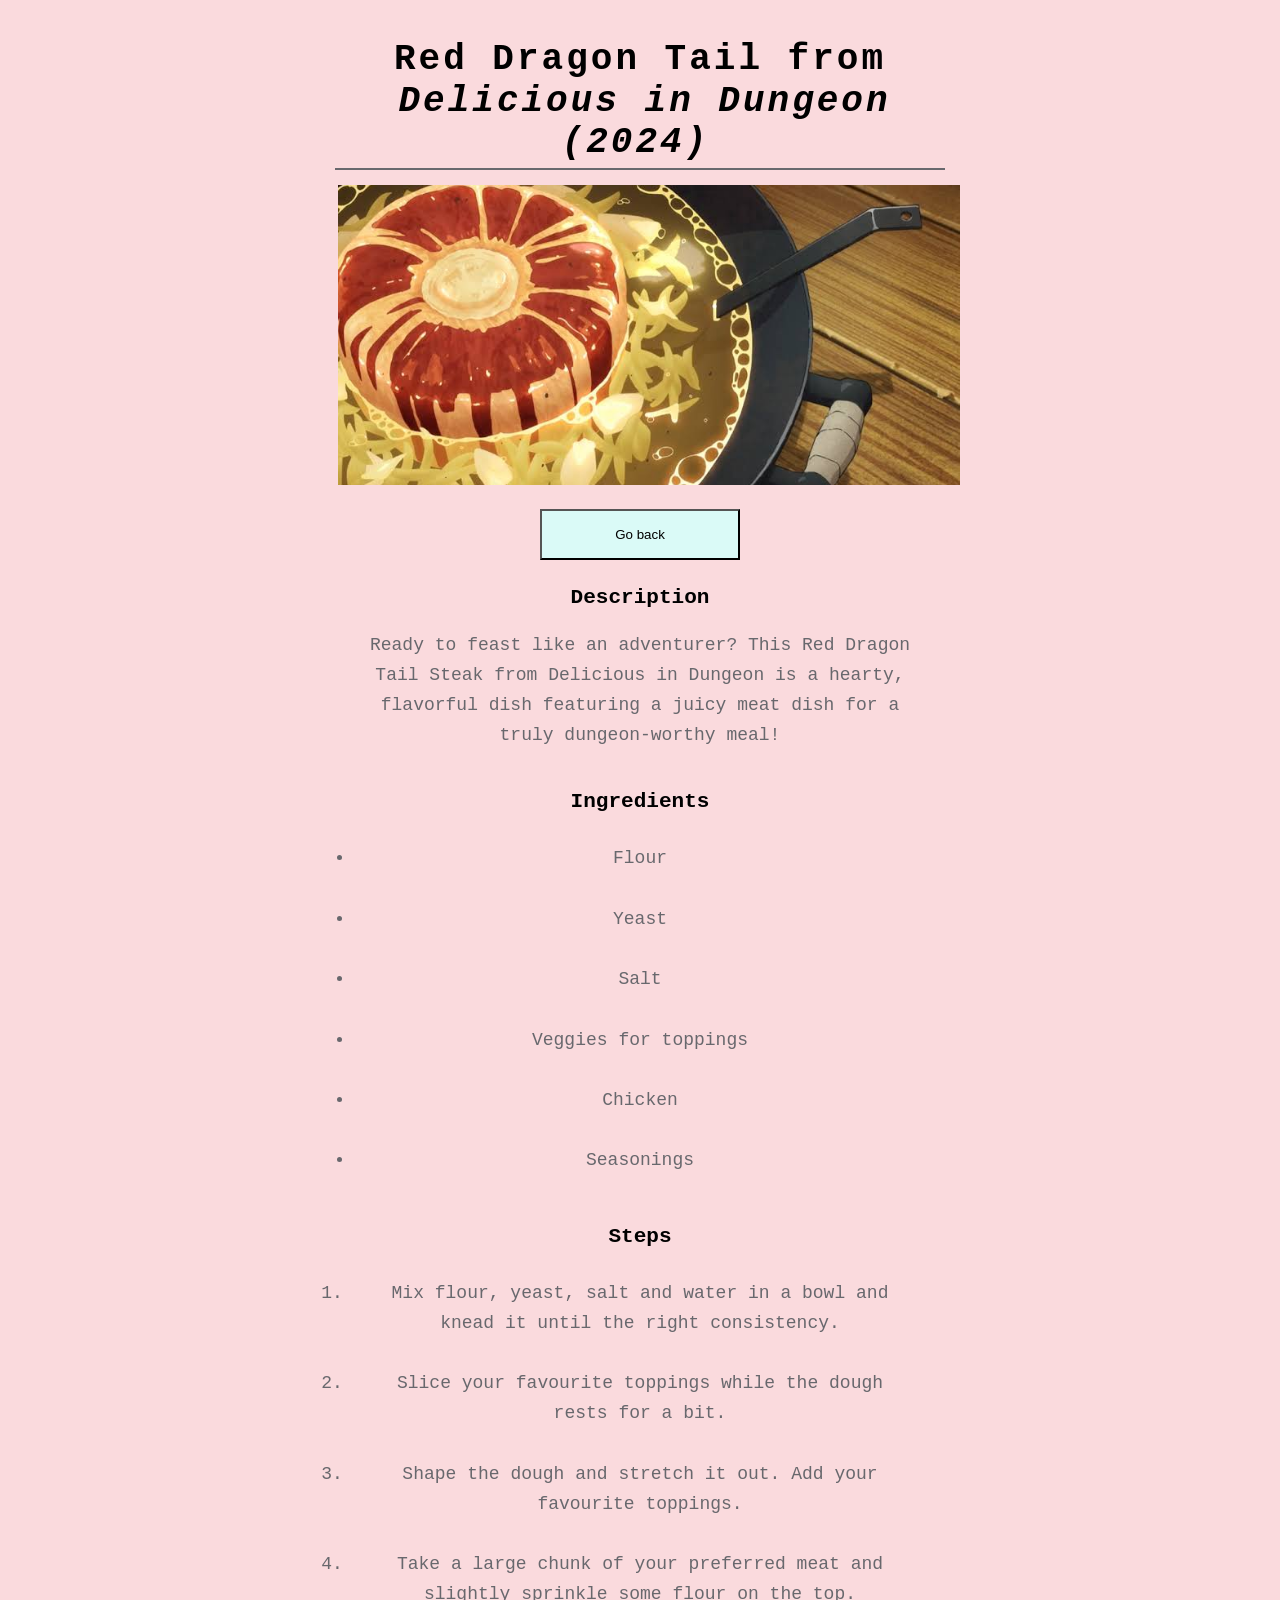
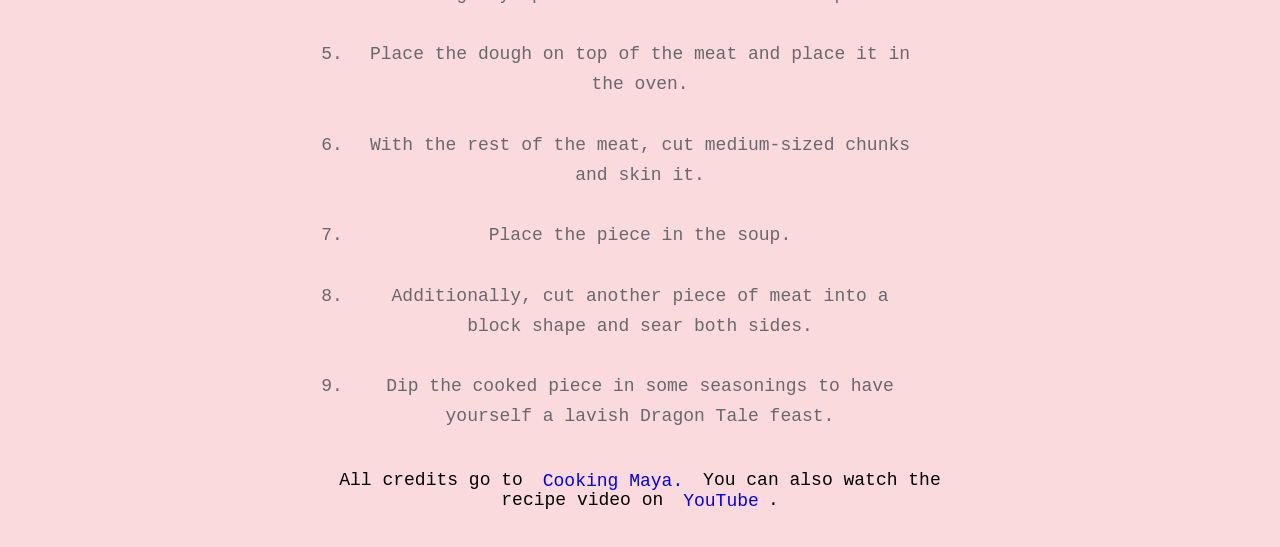
==== recipes/red_dragon_tail.html @ cdf540e1 "First odin project" ====
<!DOCTYPE html>
<html lang="en">
<head>
    <meta charset="UTF-8">
        <meta http-equiv="X-UA-Compatible" content="IE=edge">
    <meta name="viewport" content="width=device-width, initial-scale=1.0">
    <title>Red Dragon Tail</title>
    <link rel="stylesheet" href="../css/style.css">
</head>
<body>
    <div class="wrapper">
        <h1>
            Red Dragon Tail from <em>Delicious in Dungeon (2024)</em>
        </h1>

        <img src="../assets/red_dragon_meat.jpeg" alt="[steak]">
        
        <a href="../index.html" target="_self" rel="noopener noreferrer"><button class="btn-group btn">Go back</button></a>

        <div>
            <h3>Description</h3>
            <p>
                Ready to feast like an adventurer? This Red Dragon Tail Steak from Delicious in Dungeon is a hearty, flavorful dish featuring a juicy meat dish for a truly dungeon-worthy meal!
            </p>
        </div>

        <div>
            <h3>Ingredients</h3>
            <ul>
                <li>Flour</li>
                <li>Yeast</li>
                <li>Salt</li>
                <li>Veggies for toppings</li>
                <li>Chicken</li>
                <li>Seasonings</li>
            </ul>
        </div>

        <div>
            <h3>Steps</h3>
            <ol>
                <li>Mix flour, yeast, salt and water in a bowl and knead it until the right consistency.</li>
                <li>Slice your favourite toppings while the dough rests for a bit.</li>
                <li>Shape the dough and stretch it out. Add your favourite toppings.</li>
                <li>Take a large chunk of your preferred meat and slightly sprinkle some flour on the top.</li>
                <li>Place the dough on top of the meat and place it in the oven.</li>
                <li>With the rest of the meat, cut medium-sized chunks and skin it.</li>
                <li>Place the piece in the soup.</li>
                <li>Additionally, cut another piece of meat into a block shape and sear both sides.</li>
                <li>Dip the cooked piece in some seasonings to have yourself a lavish Dragon Tale feast.</li>
            </ol>
        </div>
        
        <footer>
            All credits go to <a href="https://www.youtube.com/@cookingmayashorts" target="_blank" rel="noopener noreferrer">Cooking Maya.</a> You can also watch the recipe video on <a href="https://youtu.be/Ne2zNME_kxI?si=NLXnjItsFinxst6F" target="_blank" rel="noopener noreferrer">YouTube</a>.
        </footer>
    </div>
</body>
</html>
---- css/style.css ----
*{
    margin: 0.5vw;
    padding: 0.3vh;
}

body {
    font-family:'Courier New', Courier, monospace;
    font-size: 18px;
    background-color: #fadadd;
    text-align: center;
    height: 100%;
}

h1 {
    border-bottom: 2px solid #68686D;
    letter-spacing: 3px;
    margin: 6px;
    padding: 6px;
}

a {
    text-decoration: none;
}

img {
    width: 100%;
    height: 300px;
    object-fit:cover;
}

.wrapper {
    margin-left: auto;
    margin-right: auto;
    width: 50%;
}

.section {
    margin-left: auto;
    margin-right: auto;
    margin-bottom: 30px;
    padding: 10px;
    text-align: left;
}

.btn{
    min-width: 200px;
    background-color: #DAFAF7;
    width: 100%;
    padding: 16px;
    margin-top: 10px;
    cursor: pointer;
}

.btn-group {
    display: inline-block;
    width: 200px;
}

.btn-group button:not(:last-child) {
    border-bottom: none; 
}

li, p {
    color: #68686D;
    padding: 12px;
    line-height: 30px;
    text-justify: auto;
}
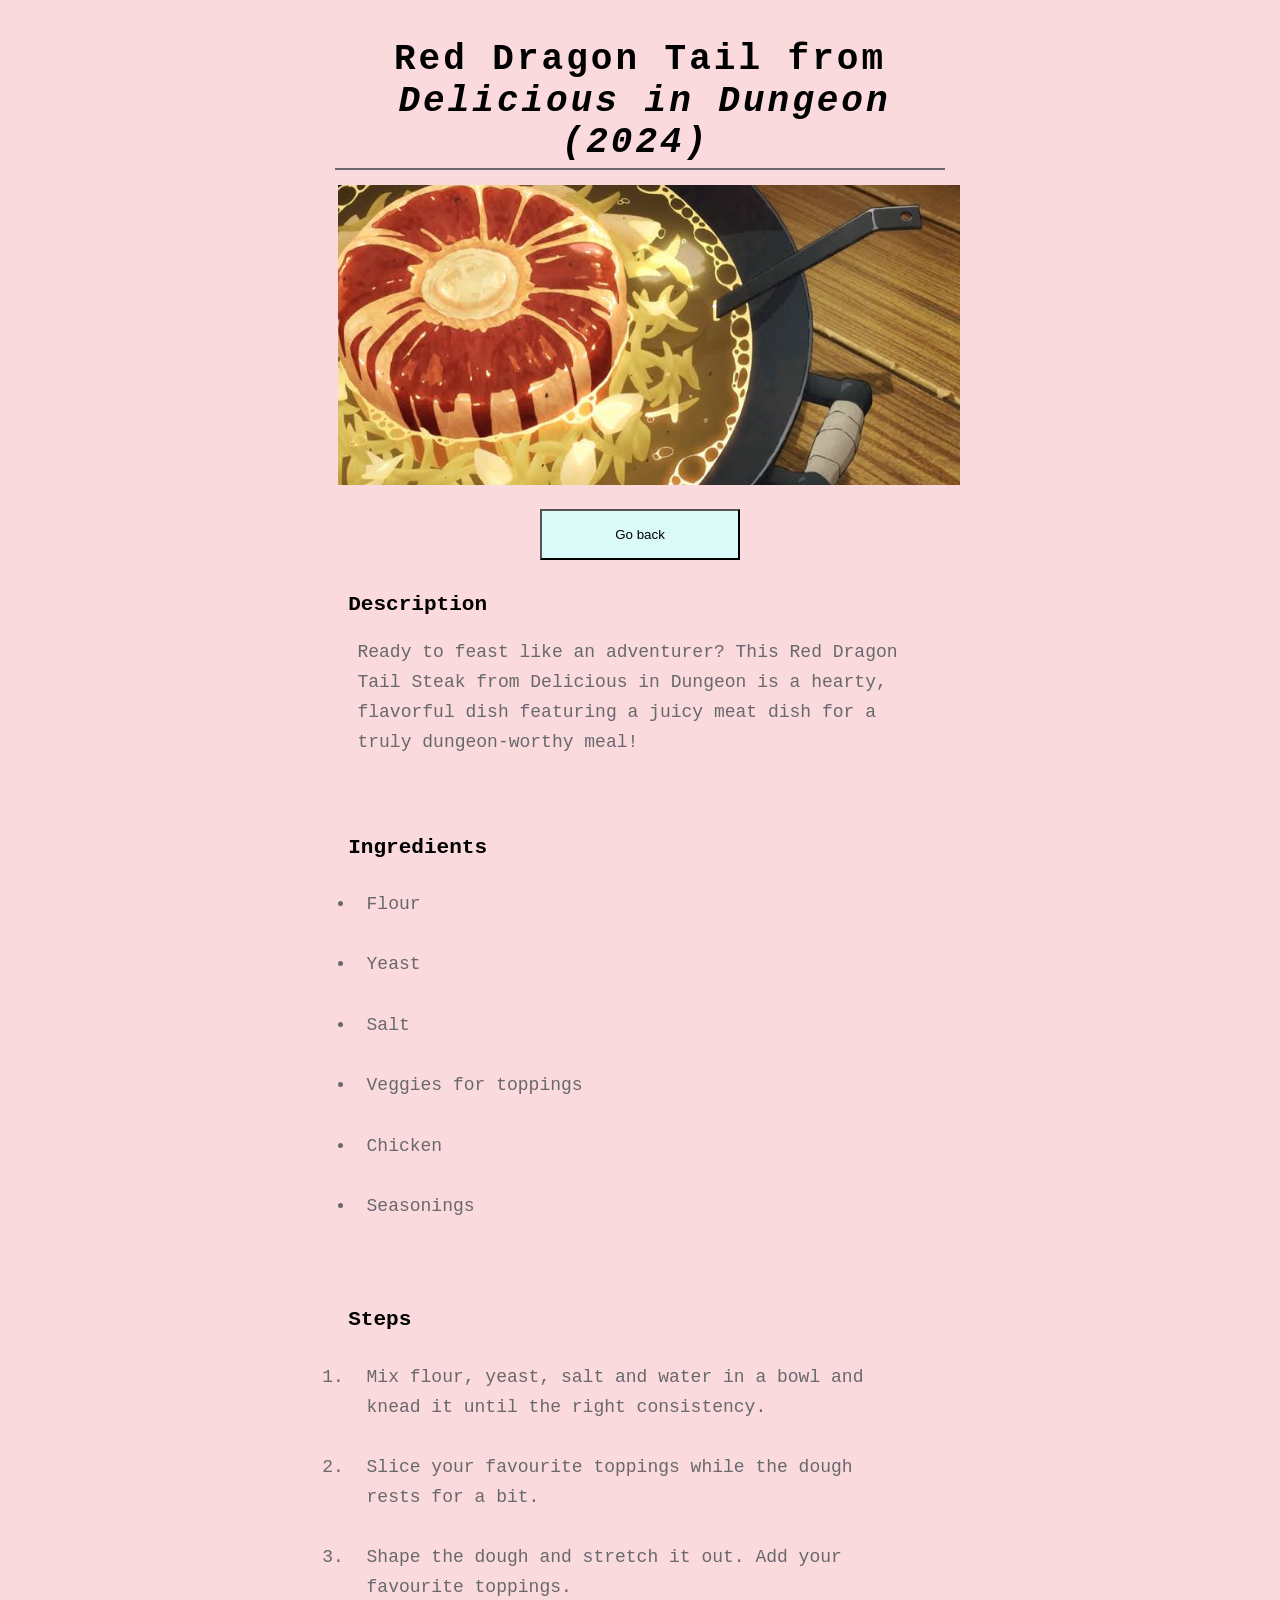
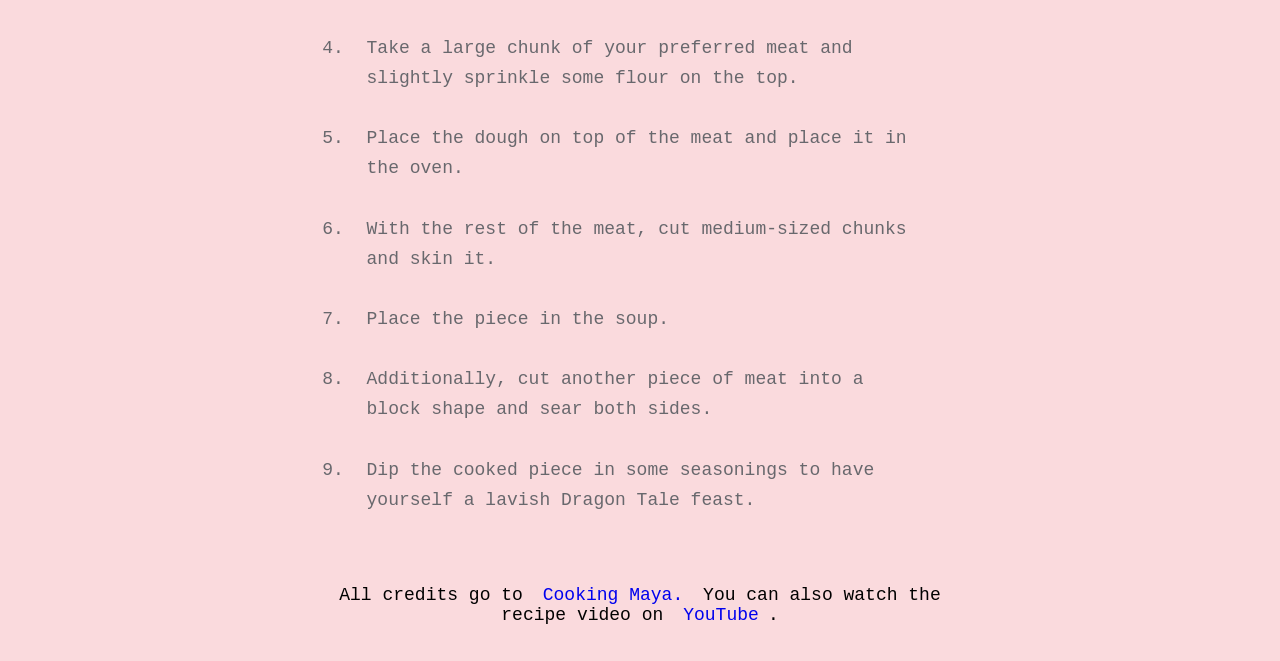
==== commit 5048d9c7: "Refactor HTML structure for red dragon tail recipe" ====
--- a/recipes/red_dragon_tail.html
+++ b/recipes/red_dragon_tail.html
@@ -17,14 +17,14 @@
         
         <a href="../index.html" target="_self" rel="noopener noreferrer"><button class="btn-group btn">Go back</button></a>
 
-        <div>
+        <div class="section">
             <h3>Description</h3>
             <p>
                 Ready to feast like an adventurer? This Red Dragon Tail Steak from Delicious in Dungeon is a hearty, flavorful dish featuring a juicy meat dish for a truly dungeon-worthy meal!
             </p>
         </div>
 
-        <div>
+        <div class="section">
             <h3>Ingredients</h3>
             <ul>
                 <li>Flour</li>
@@ -36,7 +36,7 @@
             </ul>
         </div>
 
-        <div>
+        <div class="section">
             <h3>Steps</h3>
             <ol>
                 <li>Mix flour, yeast, salt and water in a bowl and knead it until the right consistency.</li>
@@ -56,4 +56,4 @@
         </footer>
     </div>
 </body>
-</html>+</html>
